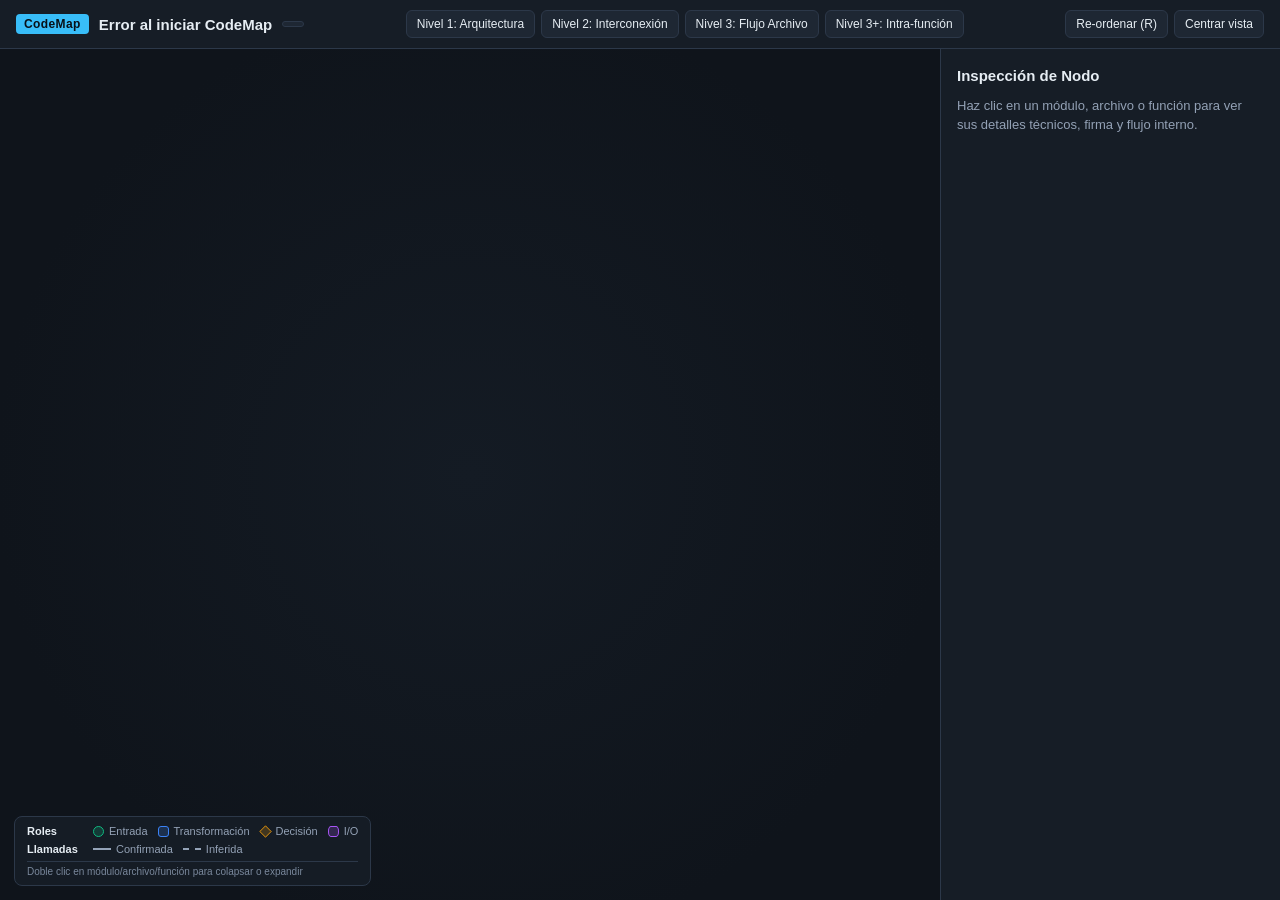
==== viewer/index.html @ 989a5622 "feat: mvp etapas 1 y 2 (parser tree-sitter y visor cytoscape/elk)" ====
<!DOCTYPE html>
<html lang="es">
<head>
  <meta charset="UTF-8" />
  <meta name="viewport" content="width=device-width, initial-scale=1.0" />
  <title>CodeMap — Visor de Arquitectura</title>
  <link rel="stylesheet" href="./styles.css" />
  <script src="./vendor/cytoscape.min.js"></script>
  <script src="./vendor/elk.bundled.js"></script>
</head>
<body>
  <header class="toolbar">
    <div class="toolbar-brand">
      <span class="brand-badge">CodeMap</span>
      <h1 id="project-title">Cargando proyecto…</h1>
      <span id="project-stats" class="stats-pill"></span>
    </div>

    <nav class="level-switcher" aria-label="Niveles de abstracción">
      <button id="level-1" class="level-btn" data-level="1" title="Módulos colapsados">Nivel 1: Arquitectura</button>
      <button id="level-2" class="level-btn" data-level="2" title="Archivos y funciones">Nivel 2: Interconexión</button>
      <button id="level-3" class="level-btn" data-level="3" title="Aislar flujo del archivo seleccionado">Nivel 3: Flujo Archivo</button>
      <button id="level-4" class="level-btn" data-level="4" title="Desglose interno de funciones">Nivel 3+: Intra-función</button>
    </nav>

    <div class="toolbar-actions">
      <button id="btn-relayout" class="action-btn" title="Re-ordenar layout (Tecla R)">Re-ordenar (R)</button>
      <button id="btn-fit" class="action-btn" title="Ajustar grafo a la pantalla">Centrar vista</button>
    </div>
  </header>

  <main class="workspace">
    <section class="canvas-area">
      <div id="cy" aria-label="Grafo interactivo de arquitectura"></div>

      <aside class="legend" aria-label="Leyenda visual">
        <div class="legend-section">
          <span class="legend-title">Roles</span>
          <span class="legend-item"><span class="shape shape-entry"></span>Entrada</span>
          <span class="legend-item"><span class="shape shape-transform"></span>Transformación</span>
          <span class="legend-item"><span class="shape shape-decision"></span>Decisión</span>
          <span class="legend-item"><span class="shape shape-io"></span>I/O</span>
        </div>
        <div class="legend-section">
          <span class="legend-title">Llamadas</span>
          <span class="legend-item"><span class="edge-sample solid"></span>Confirmada</span>
          <span class="legend-item"><span class="edge-sample dashed"></span>Inferida</span>
        </div>
        <div class="legend-hint">Doble clic en módulo/archivo/función para colapsar o expandir</div>
      </aside>
    </section>

    <aside id="details-panel" class="details-panel">
      <div class="details-empty" id="details-empty">
        <h2>Inspección de Nodo</h2>
        <p>Haz clic en un módulo, archivo o función para ver sus detalles técnicos, firma y flujo interno.</p>
      </div>

      <div class="details-content hidden" id="details-content">
        <div class="details-header">
          <span id="detail-badge" class="role-badge"></span>
          <h2 id="detail-title"></h2>
          <p id="detail-id" class="detail-id"></p>
        </div>

        <div class="details-actions">
          <a id="detail-vscode" class="vscode-link hidden" href="#" title="Abrir en Visual Studio Code">
            Abrir en VS Code
          </a>
          <button id="btn-toggle-node" class="toggle-node-btn hidden" type="button"></button>
        </div>

        <div id="detail-signature-block" class="detail-block hidden">
          <h3>Firma</h3>
          <pre id="detail-signature" class="code-box"></pre>
        </div>

        <div id="detail-docstring-block" class="detail-block hidden">
          <h3>Docstring</h3>
          <p id="detail-docstring" class="docstring-text"></p>
        </div>

        <div id="detail-fingerprint-block" class="detail-block hidden">
          <h3>Huella AST</h3>
          <code id="detail-fingerprint" class="fingerprint-code"></code>
        </div>

        <div id="detail-flow-block" class="detail-block hidden">
          <h3>Flujo Interno (Nivel 3+)</h3>
          <ol id="detail-flow-list" class="flow-list"></ol>
        </div>
      </div>
    </aside>
  </main>

  <script src="./app.js"></script>
</body>
</html>
---- viewer/styles.css ----
:root {
  --bg: #0f141b;
  --bg-panel: #161d26;
  --bg-elevated: #1e2733;
  --border: #2c3849;
  --text: #e6edf3;
  --text-muted: #93a1b5;
  --accent: #38bdf8;
  --entry: #10b981;
  --transform: #3b82f6;
  --decision: #f59e0b;
  --io: #a855f7;
  --font-sans: -apple-system, BlinkMacSystemFont, "Segoe UI", Roboto, sans-serif;
  --font-mono: "Cascadia Code", "Fira Code", Consolas, monospace;
}

* {
  box-sizing: border-box;
  margin: 0;
  padding: 0;
}

html,
body {
  height: 100%;
  background: var(--bg);
  color: var(--text);
  font-family: var(--font-sans);
  overflow: hidden;
}

body {
  display: flex;
  flex-direction: column;
}

.hidden {
  display: none !important;
}

/* Barra superior */
.toolbar {
  display: flex;
  align-items: center;
  justify-content: space-between;
  gap: 12px;
  padding: 10px 16px;
  background: var(--bg-panel);
  border-bottom: 1px solid var(--border);
  flex-shrink: 0;
  flex-wrap: wrap;
}

.toolbar-brand {
  display: flex;
  align-items: center;
  gap: 10px;
}

.brand-badge {
  background: var(--accent);
  color: #081018;
  font-weight: 700;
  font-size: 12px;
  padding: 3px 8px;
  border-radius: 4px;
  letter-spacing: 0.4px;
}

.toolbar-brand h1 {
  font-size: 15px;
  font-weight: 600;
}

.stats-pill {
  font-size: 12px;
  color: var(--text-muted);
  background: var(--bg-elevated);
  border: 1px solid var(--border);
  border-radius: 999px;
  padding: 2px 10px;
}

.level-switcher,
.toolbar-actions {
  display: flex;
  align-items: center;
  gap: 6px;
}

button {
  font-family: inherit;
  font-size: 12px;
  color: var(--text);
  background: var(--bg-elevated);
  border: 1px solid var(--border);
  border-radius: 6px;
  padding: 6px 10px;
  cursor: pointer;
  transition: background 0.15s, border-color 0.15s;
}

button:hover {
  background: #273342;
  border-color: #46576e;
}

.level-btn.active {
  background: #13384d;
  border-color: var(--accent);
  color: #bae6fd;
  font-weight: 600;
}

/* Área principal */
.workspace {
  display: flex;
  flex: 1;
  min-height: 0;
}

.canvas-area {
  position: relative;
  flex: 1;
  min-width: 0;
  background: radial-gradient(circle at center, #141b24 0%, var(--bg) 75%);
}

#cy {
  width: 100%;
  height: 100%;
}

/* Leyenda flotante */
.legend {
  position: absolute;
  left: 14px;
  bottom: 14px;
  background: rgba(22, 29, 38, 0.92);
  border: 1px solid var(--border);
  border-radius: 8px;
  padding: 8px 12px;
  display: flex;
  flex-direction: column;
  gap: 6px;
  font-size: 11px;
  color: var(--text-muted);
  pointer-events: none;
}

.legend-section {
  display: flex;
  align-items: center;
  gap: 10px;
  flex-wrap: wrap;
}

.legend-title {
  color: var(--text);
  font-weight: 600;
  min-width: 56px;
}

.legend-item {
  display: inline-flex;
  align-items: center;
  gap: 5px;
}

.shape {
  display: inline-block;
  width: 11px;
  height: 11px;
  border: 1.5px solid currentColor;
}

.shape-entry {
  border-radius: 50%;
  color: var(--entry);
  background: rgba(16, 185, 129, 0.2);
}

.shape-transform {
  border-radius: 3px;
  color: var(--transform);
  background: rgba(59, 130, 246, 0.2);
}

.shape-decision {
  transform: rotate(45deg) scale(0.8);
  color: var(--decision);
  background: rgba(245, 158, 11, 0.2);
}

.shape-io {
  border-radius: 3px / 5px;
  color: var(--io);
  background: rgba(168, 85, 247, 0.2);
}

.edge-sample {
  display: inline-block;
  width: 18px;
  height: 0;
  border-top: 2px solid #94a3b8;
}

.edge-sample.dashed {
  border-top-style: dashed;
}

.legend-hint {
  font-size: 10px;
  color: #79879b;
  border-top: 1px solid var(--border);
  padding-top: 4px;
}

/* Panel lateral */
.details-panel {
  width: 340px;
  flex-shrink: 0;
  background: var(--bg-panel);
  border-left: 1px solid var(--border);
  padding: 16px;
  overflow-y: auto;
}

.details-empty {
  color: var(--text-muted);
  font-size: 13px;
  line-height: 1.5;
}

.details-empty h2 {
  color: var(--text);
  font-size: 15px;
  margin-bottom: 8px;
}

.details-header {
  margin-bottom: 12px;
}

.role-badge {
  display: inline-block;
  font-size: 11px;
  font-weight: 600;
  text-transform: uppercase;
  padding: 2px 8px;
  border-radius: 4px;
  margin-bottom: 6px;
  background: var(--bg-elevated);
  border: 1px solid var(--border);
}

.role-badge.role-entry { color: #6ee7b7; border-color: var(--entry); }
.role-badge.role-transform { color: #93c5fd; border-color: var(--transform); }
.role-badge.role-decision { color: #fcd34d; border-color: var(--decision); }
.role-badge.role-io { color: #d8b4fe; border-color: var(--io); }
.role-badge.role-module,
.role-badge.role-file { color: #cbd5e1; border-color: #64748b; }

.details-header h2 {
  font-size: 16px;
  word-break: break-word;
}

.detail-id {
  font-family: var(--font-mono);
  font-size: 11px;
  color: var(--text-muted);
  margin-top: 4px;
  word-break: break-all;
}

.details-actions {
  display: flex;
  flex-direction: column;
  gap: 8px;
  margin-bottom: 14px;
}

.vscode-link {
  display: inline-block;
  text-align: center;
  text-decoration: none;
  font-size: 12px;
  font-weight: 600;
  color: #bae6fd;
  background: #13384d;
  border: 1px solid var(--accent);
  border-radius: 6px;
  padding: 7px 10px;
}

.vscode-link:hover {
  background: #184965;
}

.detail-block {
  margin-bottom: 14px;
}

.detail-block h3 {
  font-size: 11px;
  text-transform: uppercase;
  letter-spacing: 0.6px;
  color: var(--text-muted);
  margin-bottom: 6px;
}

.code-box {
  font-family: var(--font-mono);
  font-size: 12px;
  background: var(--bg);
  border: 1px solid var(--border);
  border-radius: 6px;
  padding: 8px 10px;
  white-space: pre-wrap;
  word-break: break-word;
  color: #dbeafe;
}

.docstring-text {
  font-size: 13px;
  line-height: 1.45;
  color: #cbd5e1;
}

.fingerprint-code {
  font-family: var(--font-mono);
  font-size: 12px;
  background: var(--bg);
  border: 1px solid var(--border);
  border-radius: 4px;
  padding: 3px 7px;
  color: #cbd5e1;
}

.flow-list {
  list-style: none;
  display: flex;
  flex-direction: column;
  gap: 5px;
}

.flow-step {
  display: flex;
  align-items: center;
  gap: 8px;
  font-family: var(--font-mono);
  font-size: 11.5px;
  padding: 5px 8px;
  background: var(--bg);
  border: 1px solid var(--border);
  border-left: 3px solid var(--transform);
  border-radius: 4px;
  word-break: break-word;
}

.flow-step.role-entry { border-left-color: var(--entry); }
.flow-step.role-decision { border-left-color: var(--decision); }
.flow-step.role-io { border-left-color: var(--io); }
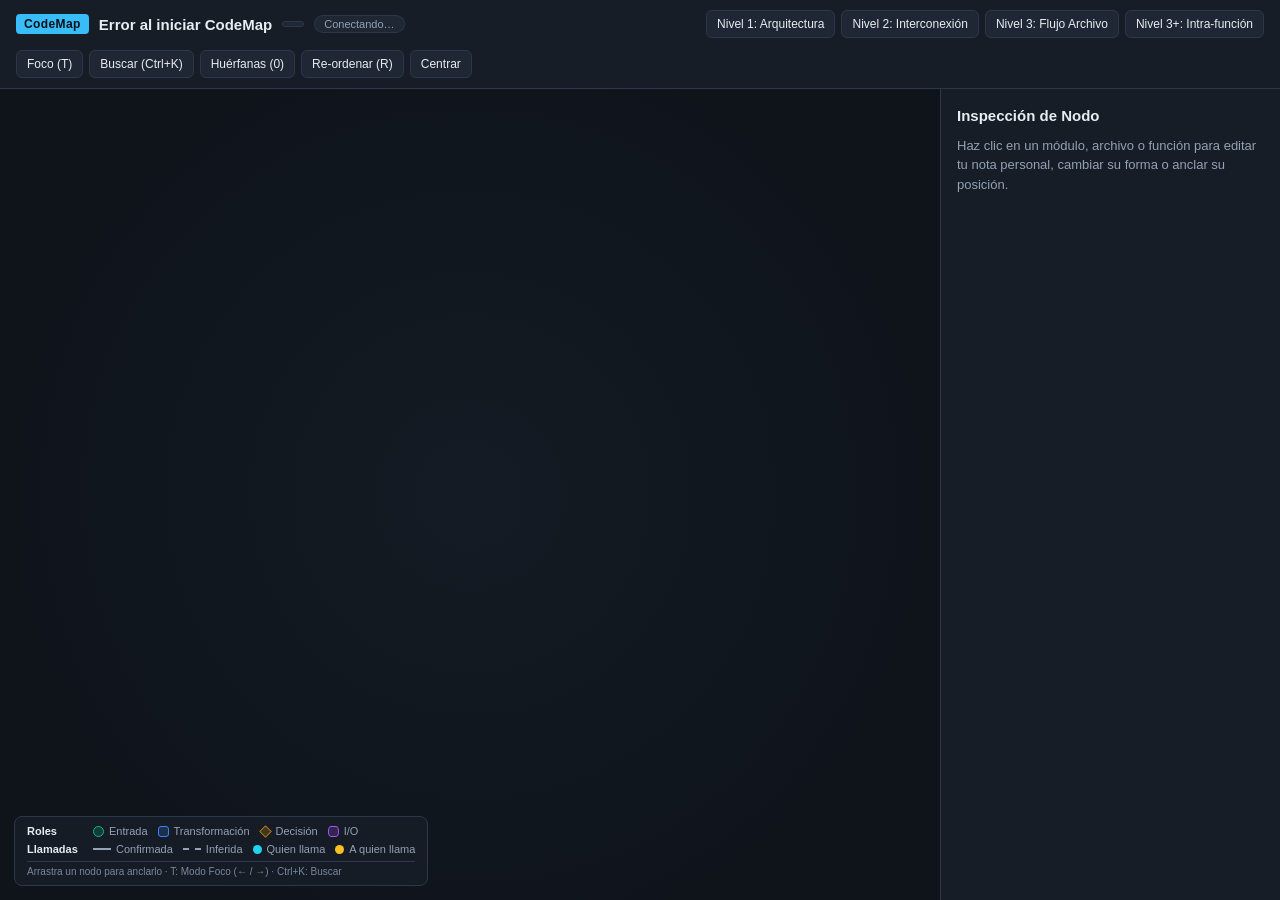
==== commit e017d851: "feat: etapas 3 y 4 completas" ====
--- a/viewer/index.html
+++ b/viewer/index.html
@@ -14,6 +14,7 @@
       <span class="brand-badge">CodeMap</span>
       <h1 id="project-title">Cargando proyecto…</h1>
       <span id="project-stats" class="stats-pill"></span>
+      <span id="live-status" class="live-pill" title="Estado de conexión WebSocket">Conectando…</span>
     </div>
 
     <nav class="level-switcher" aria-label="Niveles de abstracción">
@@ -24,8 +25,11 @@
     </nav>
 
     <div class="toolbar-actions">
-      <button id="btn-relayout" class="action-btn" title="Re-ordenar layout (Tecla R)">Re-ordenar (R)</button>
-      <button id="btn-fit" class="action-btn" title="Ajustar grafo a la pantalla">Centrar vista</button>
+      <button id="btn-trace" class="action-btn" title="Modo Foco / Trazado (Tecla T)">Foco (T)</button>
+      <button id="btn-search" class="action-btn" title="Buscar nodo o nota (Ctrl+K)">Buscar (Ctrl+K)</button>
+      <button id="btn-orphans" class="action-btn" title="Gestionar notas huérfanas">Huérfanas (0)</button>
+      <button id="btn-relayout" class="action-btn" title="Re-ordenar nodos no fijados (Tecla R)">Re-ordenar (R)</button>
+      <button id="btn-fit" class="action-btn" title="Ajustar grafo a la pantalla">Centrar</button>
     </div>
   </header>
 
@@ -45,15 +49,17 @@
           <span class="legend-title">Llamadas</span>
           <span class="legend-item"><span class="edge-sample solid"></span>Confirmada</span>
           <span class="legend-item"><span class="edge-sample dashed"></span>Inferida</span>
+          <span class="legend-item"><span class="trace-dot caller"></span>Quien llama</span>
+          <span class="legend-item"><span class="trace-dot callee"></span>A quien llama</span>
         </div>
-        <div class="legend-hint">Doble clic en módulo/archivo/función para colapsar o expandir</div>
+        <div class="legend-hint">Arrastra un nodo para anclarlo · T: Modo Foco (← / →) · Ctrl+K: Buscar</div>
       </aside>
     </section>
 
     <aside id="details-panel" class="details-panel">
       <div class="details-empty" id="details-empty">
         <h2>Inspección de Nodo</h2>
-        <p>Haz clic en un módulo, archivo o función para ver sus detalles técnicos, firma y flujo interno.</p>
+        <p>Haz clic en un módulo, archivo o función para editar tu nota personal, cambiar su forma o anclar su posición.</p>
       </div>
 
       <div class="details-content hidden" id="details-content">
@@ -67,7 +73,34 @@
           <a id="detail-vscode" class="vscode-link hidden" href="#" title="Abrir en Visual Studio Code">
             Abrir en VS Code
           </a>
-          <button id="btn-toggle-node" class="toggle-node-btn hidden" type="button"></button>
+          <div class="action-row">
+            <button id="btn-pin-node" class="pin-node-btn" type="button">Fijar posición</button>
+            <button id="btn-toggle-node" class="toggle-node-btn hidden" type="button"></button>
+          </div>
+        </div>
+
+        <div id="detail-role-block" class="detail-block hidden">
+          <h3>Forma / Rol Visual</h3>
+          <select id="detail-role-select" class="role-select">
+            <option value="">Automático (AST)</option>
+            <option value="entry">Entrada (Óvalo)</option>
+            <option value="transform">Transformación (Rectángulo)</option>
+            <option value="decision">Decisión (Rombo)</option>
+            <option value="io">I/O (Cilindro)</option>
+          </select>
+        </div>
+
+        <div class="detail-block">
+          <div class="note-header">
+            <h3>Nota Personal</h3>
+            <span id="note-save-status" class="save-status"></span>
+          </div>
+          <textarea
+            id="detail-note-input"
+            class="note-input"
+            rows="4"
+            placeholder="Escribe en tus propias palabras qué hace este nodo y por qué existe…"
+          ></textarea>
         </div>
 
         <div id="detail-signature-block" class="detail-block hidden">
@@ -93,6 +126,34 @@
     </aside>
   </main>
 
+  <!-- Modal de Buscador Instantáneo (Ctrl + K) -->
+  <div id="search-modal" class="modal-backdrop hidden" role="dialog" aria-modal="true" aria-label="Buscar en el mapa">
+    <div class="modal-card">
+      <div class="modal-header">
+        <input
+          id="search-input"
+          class="search-input"
+          type="text"
+          placeholder="Buscar por función, archivo o texto en tus notas… (Esc para cerrar)"
+          autocomplete="off"
+        />
+      </div>
+      <ul id="search-results" class="search-results"></ul>
+    </div>
+  </div>
+
+  <!-- Modal de Notas Huérfanas -->
+  <div id="orphans-modal" class="modal-backdrop hidden" role="dialog" aria-modal="true" aria-label="Notas huérfanas">
+    <div class="modal-card">
+      <div class="modal-titlebar">
+        <h2>Notas Huérfanas</h2>
+        <button id="btn-close-orphans" type="button">Cerrar</button>
+      </div>
+      <p id="orphans-hint" class="orphans-hint"></p>
+      <ul id="orphans-list" class="orphans-list"></ul>
+    </div>
+  </div>
+
   <script src="./app.js"></script>
 </body>
 </html>
--- a/viewer/styles.css
+++ b/viewer/styles.css
@@ -362,3 +362,249 @@
 .flow-step.role-entry { border-left-color: var(--entry); }
 .flow-step.role-decision { border-left-color: var(--decision); }
 .flow-step.role-io { border-left-color: var(--io); }
+
+/* Estado en vivo, botones activos y trazado */
+.live-pill {
+  font-size: 11px;
+  padding: 2px 9px;
+  border-radius: 999px;
+  border: 1px solid var(--border);
+  background: var(--bg-elevated);
+  color: var(--text-muted);
+}
+
+.live-pill.online {
+  border-color: var(--entry);
+  color: #6ee7b7;
+  background: rgba(16, 185, 129, 0.12);
+}
+
+.live-pill.offline {
+  border-color: #ef4444;
+  color: #fca5a5;
+}
+
+.action-btn.active {
+  background: #13384d;
+  border-color: var(--accent);
+  color: #bae6fd;
+  font-weight: 600;
+}
+
+.action-btn.has-orphans {
+  border-color: var(--decision);
+  color: #fcd34d;
+}
+
+.trace-dot {
+  display: inline-block;
+  width: 9px;
+  height: 9px;
+  border-radius: 50%;
+}
+
+.trace-dot.caller {
+  background: #22d3ee;
+}
+
+.trace-dot.callee {
+  background: #fbbf24;
+}
+
+/* Controles cognitivos en el panel lateral */
+.action-row {
+  display: flex;
+  gap: 8px;
+}
+
+.action-row button {
+  flex: 1;
+}
+
+.pin-node-btn.pinned {
+  background: #3a2b08;
+  border-color: var(--decision);
+  color: #fde68a;
+  font-weight: 600;
+}
+
+.role-select {
+  width: 100%;
+  font-family: inherit;
+  font-size: 12.5px;
+  color: var(--text);
+  background: var(--bg);
+  border: 1px solid var(--border);
+  border-radius: 6px;
+  padding: 6px 8px;
+}
+
+.note-header {
+  display: flex;
+  align-items: center;
+  justify-content: space-between;
+  margin-bottom: 6px;
+}
+
+.note-header h3 {
+  margin-bottom: 0;
+}
+
+.save-status {
+  font-size: 11px;
+  color: #6ee7b7;
+}
+
+.note-input {
+  width: 100%;
+  resize: vertical;
+  font-family: inherit;
+  font-size: 13px;
+  line-height: 1.45;
+  color: var(--text);
+  background: var(--bg);
+  border: 1px solid var(--border);
+  border-radius: 6px;
+  padding: 8px 10px;
+}
+
+.note-input:focus,
+.role-select:focus,
+.search-input:focus {
+  outline: none;
+  border-color: var(--accent);
+}
+
+/* Modales (Buscador Ctrl+K y Notas huérfanas) */
+.modal-backdrop {
+  position: fixed;
+  inset: 0;
+  background: rgba(8, 12, 18, 0.72);
+  display: flex;
+  align-items: flex-start;
+  justify-content: center;
+  padding-top: 72px;
+  z-index: 40;
+}
+
+.modal-card {
+  width: min(620px, 92vw);
+  max-height: 75vh;
+  display: flex;
+  flex-direction: column;
+  background: var(--bg-panel);
+  border: 1px solid var(--border);
+  border-radius: 10px;
+  box-shadow: 0 20px 50px rgba(0, 0, 0, 0.55);
+  overflow: hidden;
+}
+
+.modal-header {
+  padding: 12px;
+  border-bottom: 1px solid var(--border);
+}
+
+.modal-titlebar {
+  display: flex;
+  align-items: center;
+  justify-content: space-between;
+  padding: 12px 14px;
+  border-bottom: 1px solid var(--border);
+}
+
+.modal-titlebar h2 {
+  font-size: 15px;
+}
+
+.search-input {
+  width: 100%;
+  font-family: inherit;
+  font-size: 14px;
+  color: var(--text);
+  background: var(--bg);
+  border: 1px solid var(--border);
+  border-radius: 6px;
+  padding: 9px 12px;
+}
+
+.search-results,
+.orphans-list {
+  list-style: none;
+  overflow-y: auto;
+  padding: 8px;
+  display: flex;
+  flex-direction: column;
+  gap: 6px;
+}
+
+.search-item {
+  padding: 8px 10px;
+  border-radius: 6px;
+  border: 1px solid transparent;
+  cursor: pointer;
+}
+
+.search-item:hover,
+.search-item.active {
+  background: var(--bg-elevated);
+  border-color: var(--accent);
+}
+
+.search-item-title {
+  font-size: 13px;
+  font-weight: 600;
+  display: flex;
+  justify-content: space-between;
+  gap: 8px;
+}
+
+.search-item-sub {
+  font-family: var(--font-mono);
+  font-size: 11px;
+  color: var(--text-muted);
+  margin-top: 2px;
+}
+
+.search-item-note {
+  font-size: 12px;
+  color: #fcd34d;
+  margin-top: 4px;
+}
+
+.orphans-hint {
+  font-size: 12px;
+  color: var(--text-muted);
+  padding: 10px 14px 2px;
+}
+
+.orphan-card {
+  background: var(--bg);
+  border: 1px solid var(--border);
+  border-radius: 6px;
+  padding: 10px 12px;
+  display: flex;
+  flex-direction: column;
+  gap: 6px;
+}
+
+.orphan-meta {
+  font-family: var(--font-mono);
+  font-size: 11px;
+  color: var(--text-muted);
+  word-break: break-all;
+}
+
+.orphan-note {
+  font-size: 13px;
+  color: var(--text);
+}
+
+.orphan-actions {
+  display: flex;
+  gap: 8px;
+}
+
+.orphan-actions button.danger {
+  border-color: #7f1d1d;
+  color: #fca5a5;
+}
